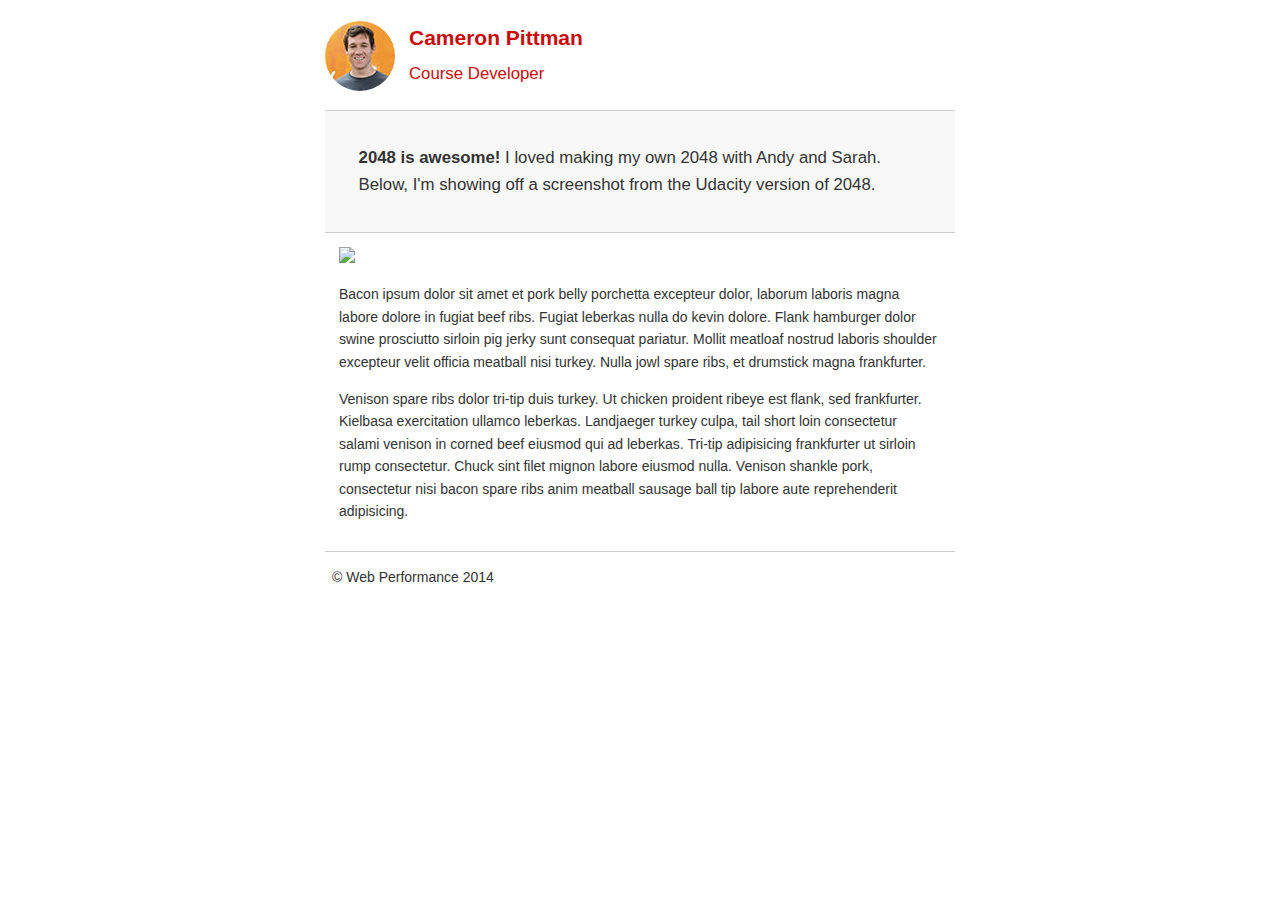
==== project-2048.html @ 43a84518 "v1" ====
<!DOCTYPE html>
<html lang="en">
  <head>
    <meta charset="utf-8">
    <meta name="viewport" content="width=device-width, initial-scale=1">
    <meta name="description" content=" FILL ME IN ">
    <meta name="author" content=" FILL ME IN ">
    <title>Cameron Pittman: Portfolio</title>

    <!-- Hmm, what is the impact of web fonts on speed? Measure it... -->
    <!-- <link href="//fonts.googleapis.com/css?family=Open+Sans:400,700" rel="stylesheet"> -->

    <link href="css/style.css" rel="stylesheet">
    <link href="css/print.css" rel="stylesheet" media="print">

    <script>
      (function(w,g){w['GoogleAnalyticsObject']=g;
      w[g]=w[g]||function(){(w[g].q=w[g].q||[]).push(arguments)};w[g].l=1*new Date();})(window,'ga');

      // TODO: replace with your Google Analytics profile ID.
      ga('create', 'UA-XXXX-Y');
      ga('send', 'pageview');
    </script>
    <script src="//www.google-analytics.com/analytics.js"></script>
    <script src="js/perfmatters.js"></script>
  </head>

  <body>
    <header>
      <a href="/"><img src="img/profilepic.jpg"></a>
      <p>Cameron Pittman<br><span>Course Developer</span></p>
    </header>

    <div class="container">
      <div class="hero">
        <strong>2048 is awesome!</strong> I loved making my own 2048 with Andy and Sarah. Below, I'm showing off a screenshot from the Udacity version of 2048.
      </div>

      <div class="content">

        <img class="img-responsive" src="http://cameronwp.github.io/udportfolio/img/2048.png">

        <p>Bacon ipsum dolor sit amet et pork belly porchetta excepteur dolor, laborum laboris magna labore dolore in fugiat beef ribs. Fugiat leberkas nulla do kevin dolore. Flank hamburger dolor swine prosciutto sirloin pig jerky sunt consequat pariatur. Mollit meatloaf nostrud laboris shoulder excepteur velit officia meatball nisi turkey. Nulla jowl spare ribs, et drumstick magna frankfurter.</p>

        <p>Venison spare ribs dolor tri-tip duis turkey. Ut chicken proident ribeye est flank, sed frankfurter. Kielbasa exercitation ullamco leberkas. Landjaeger turkey culpa, tail short loin consectetur salami venison in corned beef eiusmod qui ad leberkas. Tri-tip adipisicing frankfurter ut sirloin rump consectetur. Chuck sint filet mignon labore eiusmod nulla. Venison shankle pork, consectetur nisi bacon spare ribs anim meatball sausage ball tip labore aute reprehenderit adipisicing.</p>

    </div>

    <footer>
      <p>&copy; Web Performance 2014 <span id="crp-stats"></span></p>
    </footer>
  </body>
</html>
---- css/style.css ----
body { margin: 0; font-size: 14px; line-height: 1.61; font-weight: 400; }
body, button, input, select, textarea { font-family: 'Open Sans', sans-serif; color: #333; }

a { color: #12C; }
a:visited { color: #61C; }
a:focus { outline: thin dotted; }
a:hover, a:active { color: #c00; outline: 0; }

b, strong { font-weight: bold; }
pre, code { font-family: monospace, monospace; font-size: 1em; }
ul, ol { margin: 1em 0; padding: 0 0 0 20px; }
img { border: 0; max-width: 100%; }

body { background: #fff; }
header, footer, .container { max-width: 45em; margin: 0 auto; }

header { padding: 0 0.5em; color: #C90B0B; }
header img { border-radius: 40px; float: left; }
header p { font-size:1.5em; font-weight: bold; padding-left: 4em;}
header p span { font-size: 0.8em; font-weight: normal;}

.hero { padding: 2em; background-color: #f8f8f8; font-size:1.2em;
  border-bottom: 1px solid #ccc;
  border-top: 1px solid #ccc;
}

.content { padding: 1em 1em; }
.content li { list-style-type: none; font-size: 1.1em;}
li img { float:left; padding-right: 1em; }
li p { font-size: 0.9em; font-style: italic; }

footer {
  padding: 0 0.5em;
  border-top: 1px solid #ccc;
}
footer span { float: right; font-style: italic; }

/* Smartphones (portrait) */
@media only screen and (max-width: 480px) {
  body { font-size: 12px;}
  header p { padding-left: 4.5em;}
}
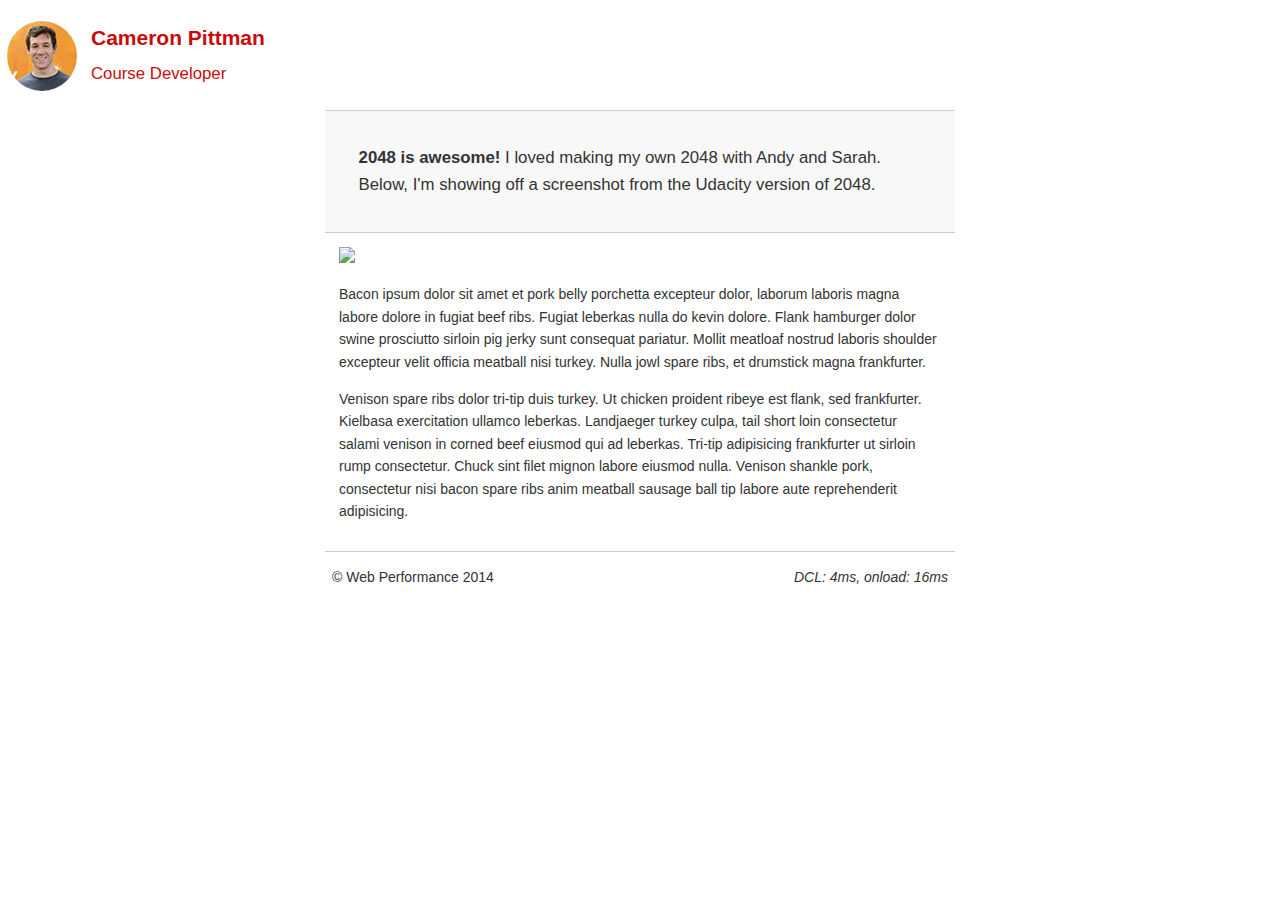
==== commit 99d7d1bc: "v2" ====
--- a/project-2048.html
+++ b/project-2048.html
@@ -1,53 +1,14 @@
-<!DOCTYPE html>
-<html lang="en">
-  <head>
-    <meta charset="utf-8">
-    <meta name="viewport" content="width=device-width, initial-scale=1">
-    <meta name="description" content=" FILL ME IN ">
-    <meta name="author" content=" FILL ME IN ">
-    <title>Cameron Pittman: Portfolio</title>
-
-    <!-- Hmm, what is the impact of web fonts on speed? Measure it... -->
-    <!-- <link href="//fonts.googleapis.com/css?family=Open+Sans:400,700" rel="stylesheet"> -->
-
-    <link href="css/style.css" rel="stylesheet">
-    <link href="css/print.css" rel="stylesheet" media="print">
-
-    <script>
-      (function(w,g){w['GoogleAnalyticsObject']=g;
-      w[g]=w[g]||function(){(w[g].q=w[g].q||[]).push(arguments)};w[g].l=1*new Date();})(window,'ga');
-
-      // TODO: replace with your Google Analytics profile ID.
-      ga('create', 'UA-XXXX-Y');
-      ga('send', 'pageview');
-    </script>
-    <script src="//www.google-analytics.com/analytics.js"></script>
-    <script src="js/perfmatters.js"></script>
-  </head>
-
-  <body>
-    <header>
-      <a href="/"><img src="img/profilepic.jpg"></a>
-      <p>Cameron Pittman<br><span>Course Developer</span></p>
-    </header>
-
-    <div class="container">
-      <div class="hero">
-        <strong>2048 is awesome!</strong> I loved making my own 2048 with Andy and Sarah. Below, I'm showing off a screenshot from the Udacity version of 2048.
-      </div>
-
-      <div class="content">
-
-        <img class="img-responsive" src="http://cameronwp.github.io/udportfolio/img/2048.png">
-
-        <p>Bacon ipsum dolor sit amet et pork belly porchetta excepteur dolor, laborum laboris magna labore dolore in fugiat beef ribs. Fugiat leberkas nulla do kevin dolore. Flank hamburger dolor swine prosciutto sirloin pig jerky sunt consequat pariatur. Mollit meatloaf nostrud laboris shoulder excepteur velit officia meatball nisi turkey. Nulla jowl spare ribs, et drumstick magna frankfurter.</p>
-
-        <p>Venison spare ribs dolor tri-tip duis turkey. Ut chicken proident ribeye est flank, sed frankfurter. Kielbasa exercitation ullamco leberkas. Landjaeger turkey culpa, tail short loin consectetur salami venison in corned beef eiusmod qui ad leberkas. Tri-tip adipisicing frankfurter ut sirloin rump consectetur. Chuck sint filet mignon labore eiusmod nulla. Venison shankle pork, consectetur nisi bacon spare ribs anim meatball sausage ball tip labore aute reprehenderit adipisicing.</p>
-
-    </div>
-
-    <footer>
-      <p>&copy; Web Performance 2014 <span id="crp-stats"></span></p>
-    </footer>
-  </body>
-</html>
+<!DOCTYPE html><html lang="en"><head><meta charset="utf-8"><meta name="viewport" content="width=device-width, initial-scale=1"><meta http-equiv="Cache-control" content="public"><meta name="description" content=" FILL ME IN "><meta name="author" content=" FILL ME IN "><title>Cameron Pittman: Portfolio</title><style>@font-face{font-family:'Open Sans';src: url(http://fonts.gstatic.com/s/opensans/v10/cJZKeOuBrn4kERxqtaUH3SZ2oysoEQEeKwjgmXLRnTc.ttf)format('truetype');}html{font-size: 100%;overflow-y: scroll;-webkit-tap-highlight-color:rgba(0,0,0,0);-ms-text-size-adjust:100%;-webkit-text-size-adjust:none;}body{margin:0;font-size:14px;line-height:1.61;font-weight:400;font-family:'Open Sans',sans-serif;color:#333;}a {color:#12C;}a:visited{color:#61C;}a:focus{outline:thin dotted;}a:hover,a:active{color:#c00;outline:0;}strong{font-weight:bold;}ul{margin:1em 0;padding:0 0 0 20px;}img{border:0;max-width:100%;}.container{max-width:45em;margin:0 auto;}header{padding: 0 0.5em;color:#C90B0B;}header img{border-radius:40px;float:left;}header p{font-size:1.5em;font-weight:bold;padding-left:4em;}header p span{font-size:0.8em;font-weight:normal;}.hero{padding:2em;background-color:#f8f8f8;font-size:1.2em;border-bottom:1px solid #ccc;border-top:1px solid #ccc;}.content{padding:1em;}.content li{list-style-type:none;font-size:1.1em;}li img{float:left;padding-right:1em;}li p{font-size:0.9em;font-style:italic;}footer{padding:0 0.5em;border-top:1px solid #ccc;}footer span{float:right;font-style:italic;}@media only screen and(max-width: 480px){body{font-size:12px;}header p{padding-left:4.5em;}}</style><link href="css/print.css" rel="stylesheet" media="print"><script async>
+(function(w,g){w['GoogleAnalyticsObject']=g;
+w[g]=w[g]||function(){(w[g].q=w[g].q||[]).push(arguments)};w[g].l=1*new Date();})(window,'ga');
+// TODO: replace with your Google Analytics profile ID.
+ga('create', 'UA-XXXX-Y');
+ga('send', 'pageview');
+</script><script async src="//www.google-analytics.com/analytics.js"></script><script async>
+function logCRP(){
+var t = window.performance.timing,
+dcl = t.domContentLoadedEventStart - t.domLoading,
+complete = t.domComplete - t.domLoading;
+var stats = document.getElementById("crp-stats");
+stats.textContent = 'DCL: ' + dcl + 'ms, onload: ' + complete + 'ms';}
+window.addEventListener("load", function(event) {logCRP();});</script></head><body><header><a href="/"><img src="img/profilepic.jpg"></a><p>Cameron Pittman<br><span>Course Developer</span></p></header><div class="container"><div class="hero"><strong>2048 is awesome!</strong> I loved making my own 2048 with Andy and Sarah. Below, I'm showing off a screenshot from the Udacity version of 2048.</div><div class="content"><img class="img-responsive" src="http://cameronwp.github.io/udportfolio/img/2048.png"><p>Bacon ipsum dolor sit amet et pork belly porchetta excepteur dolor, laborum laboris magna labore dolore in fugiat beef ribs. Fugiat leberkas nulla do kevin dolore. Flank hamburger dolor swine prosciutto sirloin pig jerky sunt consequat pariatur. Mollit meatloaf nostrud laboris shoulder excepteur velit officia meatball nisi turkey. Nulla jowl spare ribs, et drumstick magna frankfurter.</p><p>Venison spare ribs dolor tri-tip duis turkey. Ut chicken proident ribeye est flank, sed frankfurter. Kielbasa exercitation ullamco leberkas. Landjaeger turkey culpa, tail short loin consectetur salami venison in corned beef eiusmod qui ad leberkas. Tri-tip adipisicing frankfurter ut sirloin rump consectetur. Chuck sint filet mignon labore eiusmod nulla. Venison shankle pork, consectetur nisi bacon spare ribs anim meatball sausage ball tip labore aute reprehenderit adipisicing.</p></div><footer><p>&copy; Web Performance 2014 <span id="crp-stats"></span></p></footer></body></html>